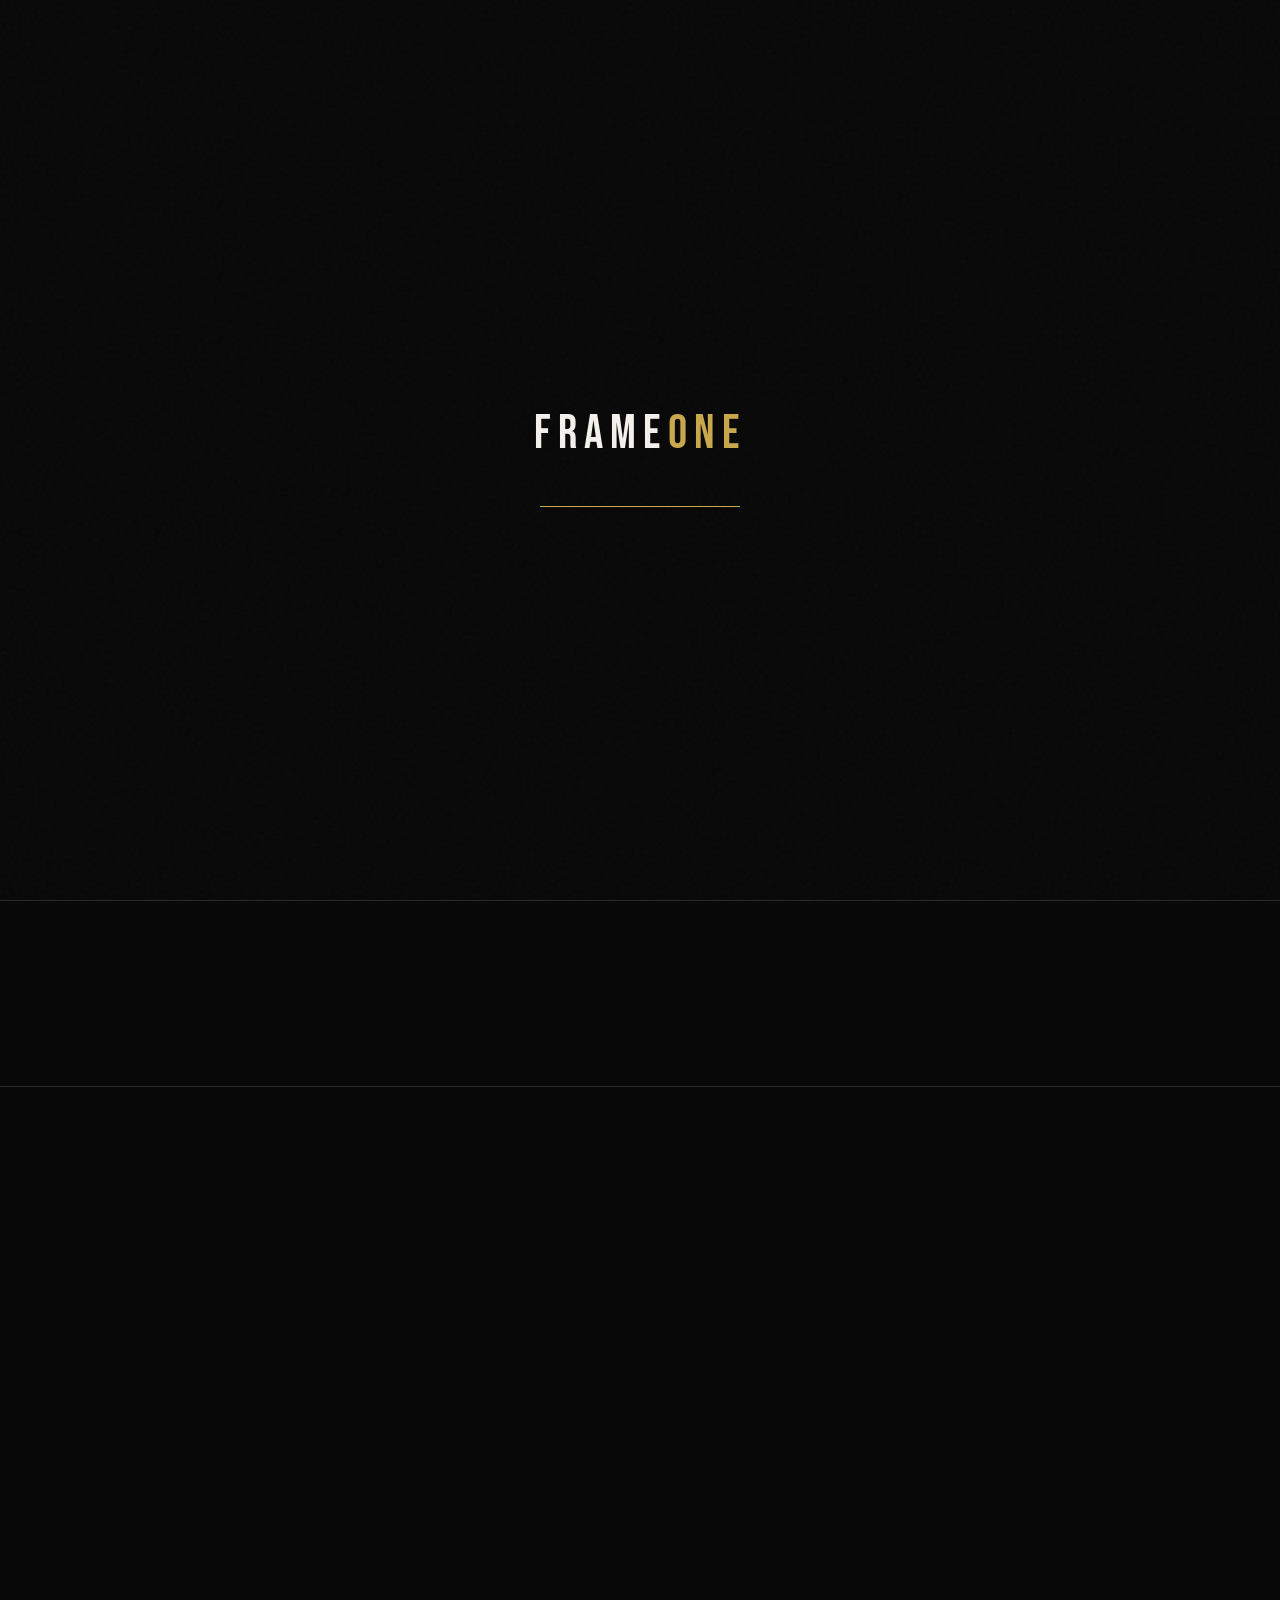
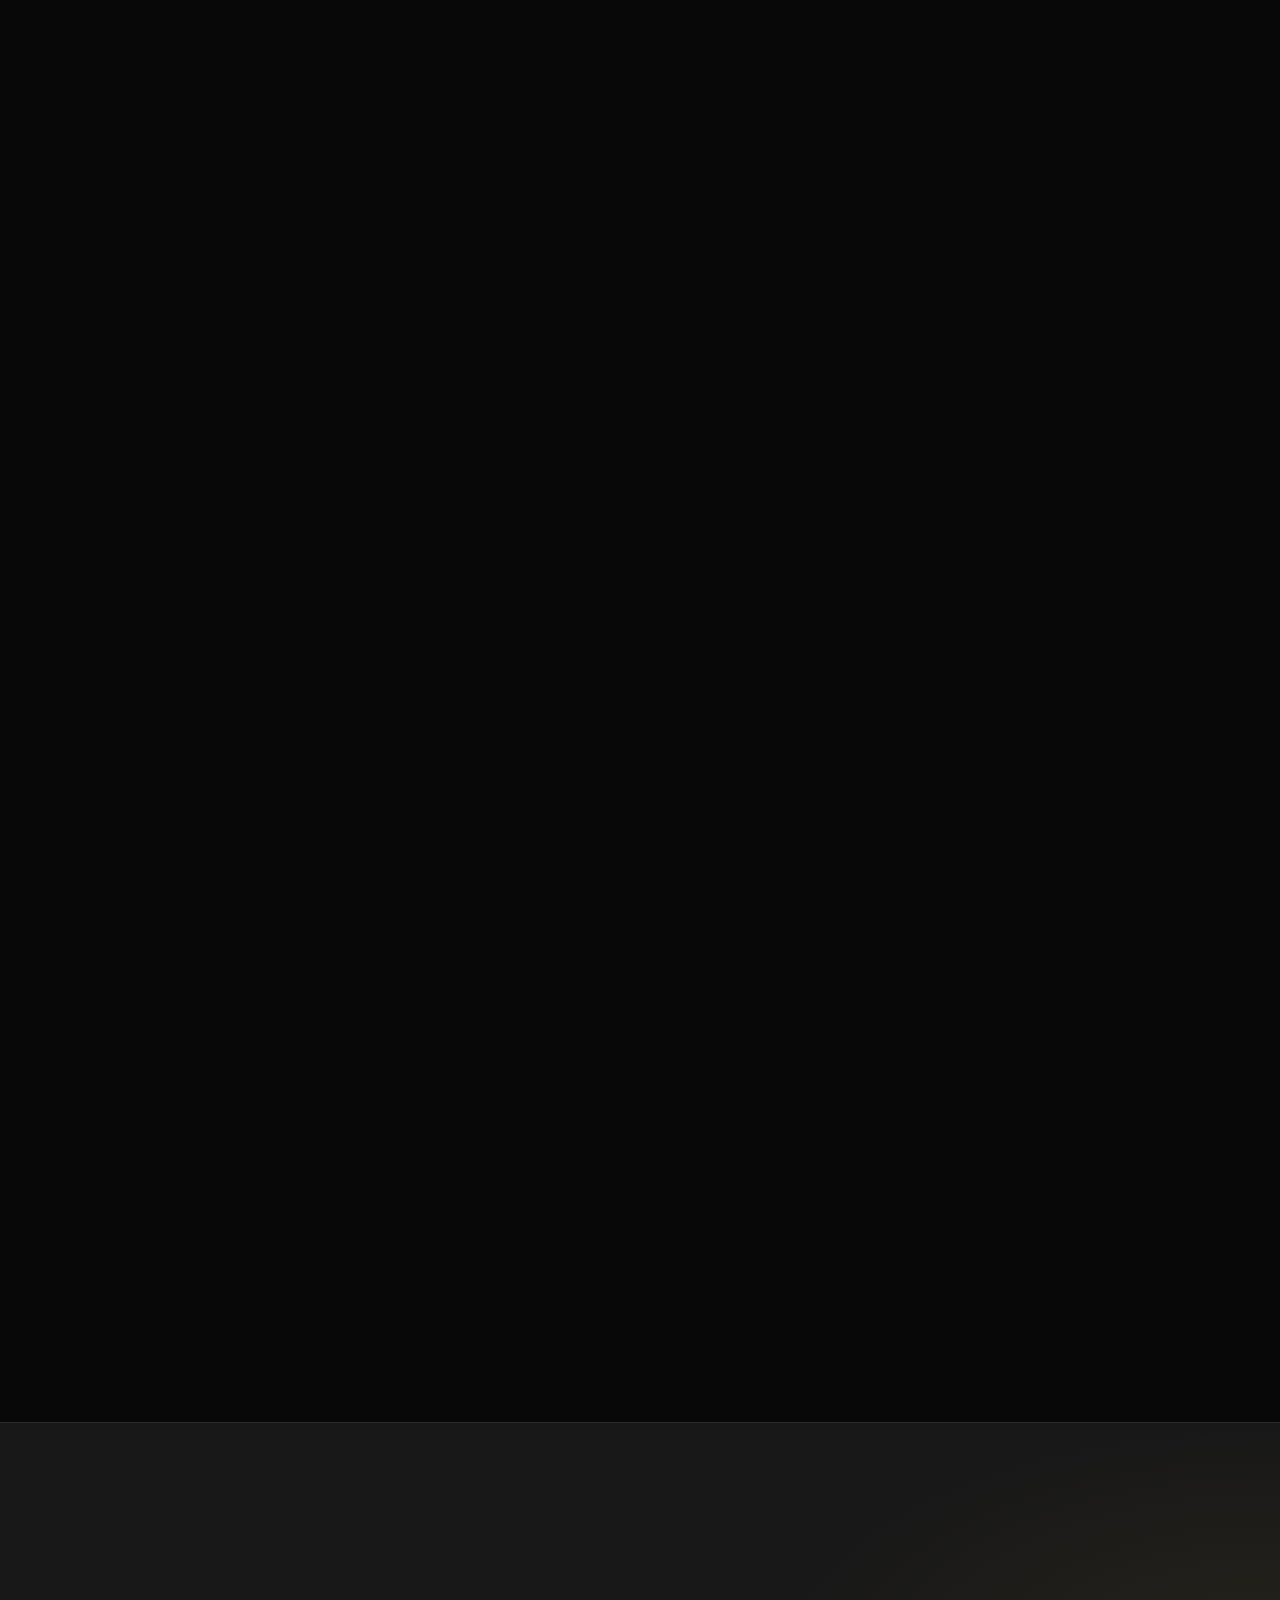
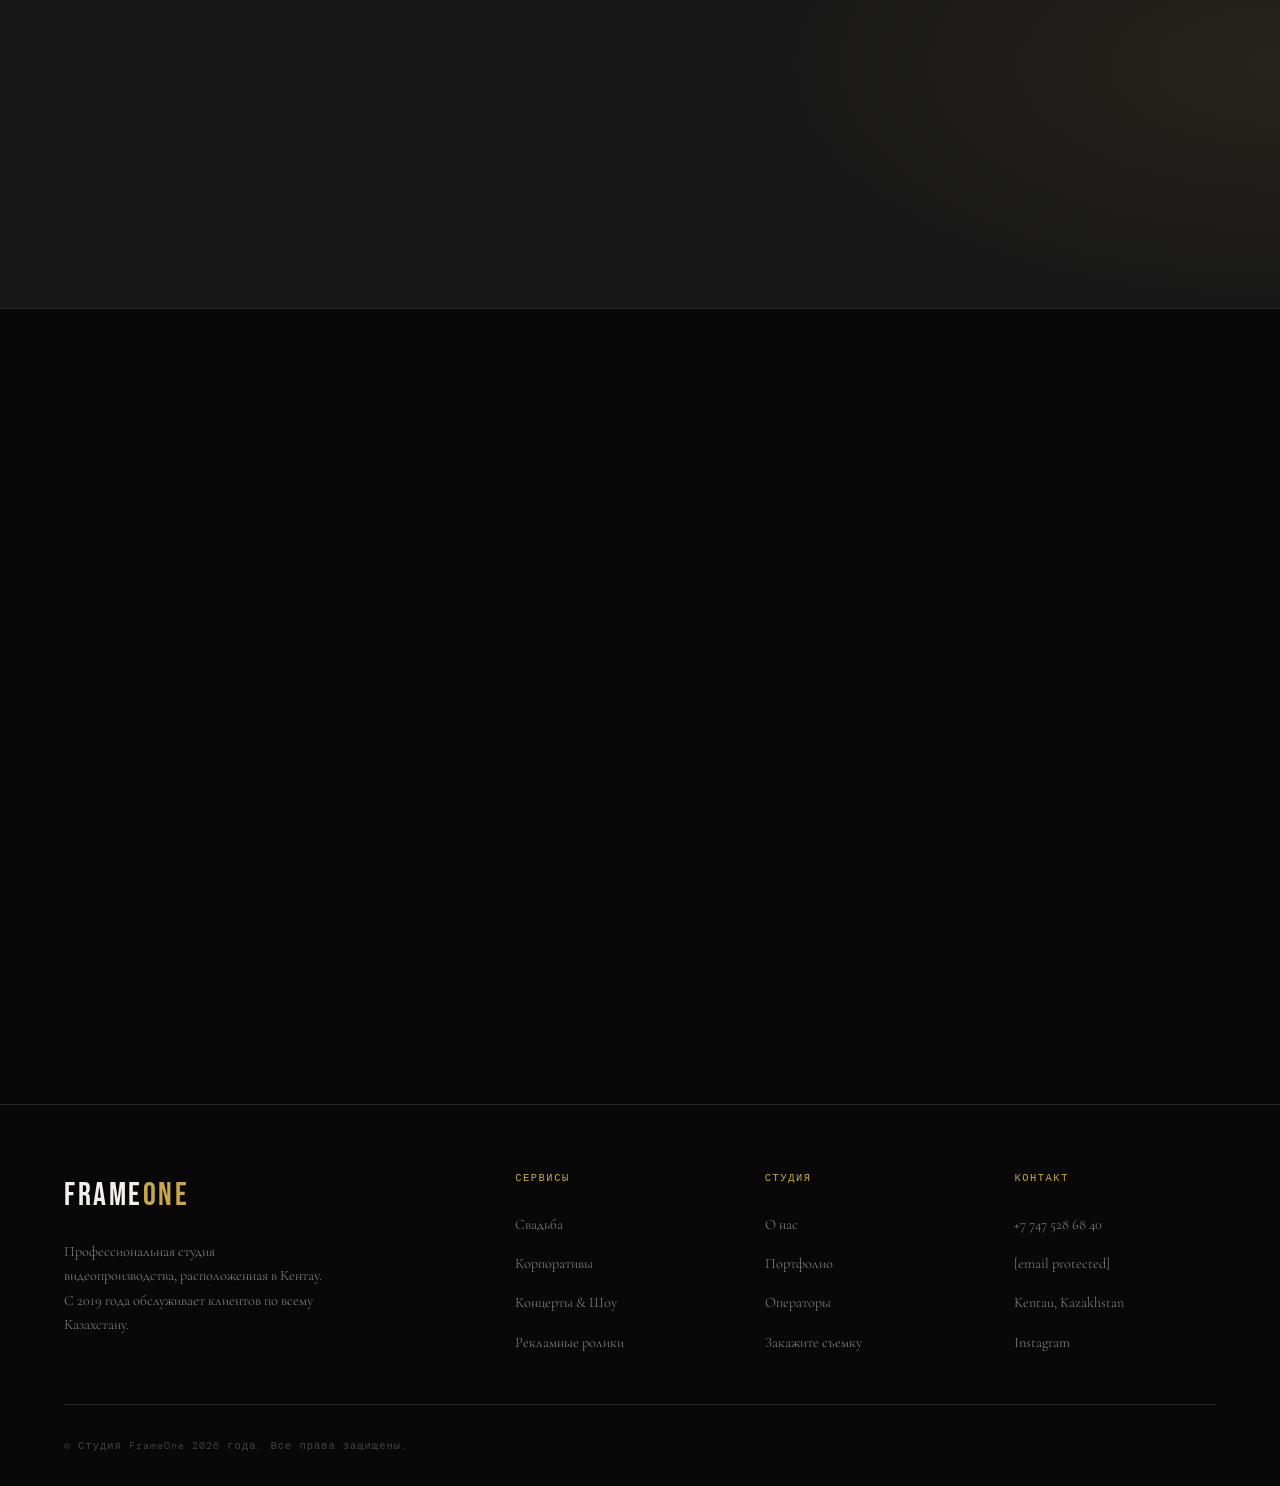
==== index.html @ 4fc96494 "FrameOne frontend" ====
<!DOCTYPE html>
<html lang="en">
<head>
  <meta charset="UTF-8">
  <meta name="viewport" content="width=device-width, initial-scale=1.0">
  <title>FrameOne Studio — Professional Video Production</title>
  <meta name="description" content="FrameOne Studio — Professional video production studio. Book your shoot online in minutes.">
  <link rel="stylesheet" href="css/style.css">
  <link rel="stylesheet" href="css/home.css">
</head>
<body>

<!-- ── Loader ── -->
<div id="page-loader">
  <div class="loader-logo">FRAME<span>ONE</span></div>
  <div class="loader-bar"></div>
</div>

<!-- ── Navigation ── -->
<nav class="nav">
  <div class="container nav-inner">
    <a href="index.html" class="nav-logo">FRAME<span>ONE</span></a>
    <ul class="nav-links">
      <li><a href="#about">Студия</a></li>
      <li><a href="#work">Работа</a></li>
      <li><a href="#operators">Операторы</a></li>
      <li><a href="pages/order.html">Бронировать</a></li>
    </ul>
    <div class="nav-cta">
      <!-- Guest state -->
      <a href="pages/auth.html" class="btn btn-outline" id="nav-auth-btn" style="display:none;">
        Sign In
      </a>
      <!-- Logged in state -->
      <div id="nav-user-btn" style="display:none; align-items:center; gap:1rem;">
        <span style="font-family:var(--font-mono);font-size:0.7rem;letter-spacing:0.1em;color:var(--muted);">
          Hello, <span id="nav-user-name" style="color:var(--gold);"></span>
        </span>
        <a href="#" id="nav-logout" class="btn-ghost btn" style="padding:0.5rem 0;">Log out</a>
      </div>
      <button class="btn btn-primary" data-order-cta>Заказовать</button>
    </div>
  </div>
</nav>

<!-- ── Hero ── -->
<section class="hero">
  <div class="hero-bg"></div>
  <div class="hero-grid"></div>
  <div class="hero-ticker">Video Production · Almaty · Since 2014</div>

  <div class="hero-scroll">
    <div class="scroll-line"></div>
    <span>scroll</span>
  </div>

  <div class="container hero-content">
    <div class="hero-eyebrow">
      <span>Профессиональная ВидеоСтудия</span>
    </div>
    <h1 class="hero-headline">
      МЫ СНИМАЕМ
      <span class="italic-serif">Ваша история</span>
    </h1>
    <p class="hero-sub fade-in">
      Кинематографическое качество сочетается с безупречным бронированием . Выбирайте своих операторов, настраивайте съемку и заказывайте онлайн.
    </p>
    <div class="hero-actions fade-in fade-in-delay-1">
      <button class="btn btn-primary" data-order-cta style="font-size:0.8rem;padding:1.1rem 3rem;letter-spacing:0.15em;">
        &#9654; &nbsp; Оформить заказ
      </button>
      <a href="#work" class="btn btn-ghost">Смотреть нашу работу</a>
    </div>
  </div>
</section>

<!-- ── Stats ── -->
<div class="stats-bar">
  <div class="container">
    <div class="stats-grid">
      <div class="stat-item fade-in">
        <div class="stat-number">
          <span id="cnt-projects" data-counter="900" data-suffix="+">0+</span>
        </div>
        <div class="stat-label">Завершенные проекты</div>
      </div>
      <div class="stat-item fade-in fade-in-delay-1">
        <div class="stat-number">
          <span id="cnt-years" data-counter="10" data-suffix="">0</span>
          <span style="font-size:2rem;color:var(--gold);">+</span>
        </div>
        <div class="stat-label">Years in Business</div>
      </div>
      <div class="stat-item fade-in fade-in-delay-2">
        <div class="stat-number">
          <span id="cnt-ops" data-counter="10" data-suffix="">0</span>
        </div>
        <div class="stat-label">Опытные операторы</div>
      </div>
      <div class="stat-item fade-in fade-in-delay-3">
        <div class="stat-number">
          <span id="cnt-clients" data-counter="700" data-suffix="+">0+</span>
        </div>
        <div class="stat-label">Счастливые клиенты</div>
      </div>
    </div>
  </div>
</div>

<!-- ── About / Capabilities ── -->
<section class="section" id="about">
  <div class="container">
    <div class="about-grid">
      <!-- Visual side -->
      <div class="about-visual fade-in">
        <div class="about-img-placeholder">
          <span style="font-size:3rem;opacity:0.15;">🎬</span>
          <span>Studio Interior</span>
        </div>
        <div class="about-img-accent" style="background:var(--surface);border:1px solid var(--border);display:flex;align-items:center;justify-content:center;color:var(--mid);font-family:var(--font-mono);font-size:0.6rem;letter-spacing:0.1em;">
          BTS
        </div>
      </div>

      <!-- Text side -->
      <div class="fade-in fade-in-delay-1">
        <p class="section-tag">О нас</p>
        <div class="divider-gold"></div>
        <h2 style="font-size:clamp(2rem,4vw,3.2rem);line-height:1;margin-bottom:1.5rem;">
          CINEMA-GRADE<br>PRODUCTION
        </h2>
        <p style="color:var(--muted);line-height:1.8;max-width:480px;font-size:1.05rem;">
          Since 2014, FrameOne has been the trusted partner for weddings, corporate events, concerts, and branded content across Kazakhstan. We bring the art of cinematography to every frame.
        </p>

        <ul class="capabilities-list mt-md">
          <li class="capability-item">
            <div class="capability-icon">🎥</div>
            <span class="capability-text">Съемка несколькими камерами — до 4 одновременных ракурсов</span>
          </li>
          <li class="capability-item">
            <div class="capability-icon">🎙</div>
            <span class="capability-text">Профессиональный запись чистого звука</span>
          </li>
          <li class="capability-item">
            <div class="capability-icon">🚁</div>
            <span class="capability-text">Кадры с воздуха, снятые беспилотниками и кранами</span>
          </li>
          <li class="capability-item">
            <div class="capability-icon">🎬</div>
            <span class="capability-text">Полная постпродакшн-обработка и цветокоррекция</span>
          </li>
          <li class="capability-item">
            <div class="capability-icon">💾</div>
            <span class="capability-text">Несколько форматов доставки — флэш-накопитель,YouTube,Яндекс Диск</span>
          </li>
          <li class="capability-item">
            <div class="capability-icon">⚡</div>
            <span class="capability-text">Быстрое выполнение работ, 5-10 рабочих дней</span>
          </li>
        </ul>
      </div>
    </div>
  </div>
</section>

<!-- ── Work Gallery ── -->
<section class="section" id="work" style="padding-top:0;">
  <div class="container">
    <div class="gallery-header fade-in">
      <div>
        <p class="section-tag">Недавние работы</p>
        <h2 style="line-height:1;">НАШЕ ПОРТФОЛИО</h2>
      </div>
      <a href="#" class="btn btn-ghost" style="align-self:flex-end;">Посмотреть все ↗</a>
    </div>

    <div class="gallery-grid">
      <div class="gallery-item fade-in">
        <div class="gallery-placeholder" style="min-height:440px;">
          <span class="ph-icon">💒</span>
          <span>Казахский Той</span>
        </div>
        <div class="gallery-info">
          <div class="gallery-info-type">Свадьба</div>
          <div class="gallery-info-title">Aisha & Damir — Июль 2024</div>
        </div>
      </div>
      <div class="gallery-item fade-in fade-in-delay-1">
        <div class="gallery-placeholder">
          <span class="ph-icon">🎤</span>
          <span>Концерт</span>
        </div>
        <div class="gallery-info">
          <div class="gallery-info-type">Concert</div>
          <div class="gallery-info-title">Festival Night 2024</div>
        </div>
      </div>
      <div class="gallery-item fade-in fade-in-delay-2">
        <div class="gallery-placeholder">
          <span class="ph-icon">🏢</span>
          <span>Corporate Event</span>
        </div>
        <div class="gallery-info">
          <div class="gallery-info-type">Corporate</div>
          <div class="gallery-info-title">Forum Almaty</div>
        </div>
      </div>
      <div class="gallery-item fade-in">
        <div class="gallery-placeholder">
          <span class="ph-icon">🎂</span>
          <span>День Рождения</span>
        </div>
        <div class="gallery-info">
          <div class="gallery-info-type">Празднование</div>
          <div class="gallery-info-title">Sweet 18</div>
        </div>
      </div>
      <div class="gallery-item fade-in fade-in-delay-1">
        <div class="gallery-placeholder">
          <span class="ph-icon">🎭</span>
          <span>Театр</span>
        </div>
        <div class="gallery-info">
          <div class="gallery-info-type">Theater</div>
          <div class="gallery-info-title">Auezov Theater</div>
        </div>
      </div>
      <div class="gallery-item fade-in fade-in-delay-2">
        <div class="gallery-placeholder">
          <span class="ph-icon">💍</span>
          <span>Свадебный ролик</span>
        </div>
        <div class="gallery-info">
          <div class="gallery-info-type">Брак</div>
          <div class="gallery-info-title">Leila & Arman</div>
        </div>
      </div>
    </div>
  </div>
</section>

<!-- ── CTA Section ── -->
<section class="cta-section" id="book">
  <div class="cta-accent"></div>
  <div class="container">
    <div class="cta-inner">
      <div>
        <p class="section-tag fade-in">Готовы забронировать?</p>
        <h2 class="cta-headline fade-in fade-in-delay-1">
          ВАШЕ МЕРОПРИЯТИЕ,<br>
          <em>качественно снято</em><br>
          БУДЕТ
        </h2>
      </div>
      <div class="fade-in fade-in-delay-2" style="display:flex;flex-direction:column;gap:1rem;align-items:flex-start;">
        <button class="btn btn-primary" data-order-cta style="font-size:0.8rem;padding:1.2rem 3.5rem;letter-spacing:0.15em;white-space:nowrap;">
          &#9654; &nbsp; Оформите прямо сейчас
        </button>
        <p style="font-family:var(--font-mono);font-size:0.6rem;letter-spacing:0.1em;color:var(--mid);">
          Никаких звонков не требуется · Заказ оформляется за 5 минут · Мгновенное подтверждение
        </p>
      </div>
    </div>
  </div>
</section>

<!-- ── Operator Spotlight ── -->
<section class="section" id="operators">
  <div class="container">
    <div class="fade-in" style="margin-bottom:3rem;">
      <p class="section-tag">Знакомство о команде</p>
      <div class="divider-gold"></div>
      <h2 style="line-height:1;">НАШИ ОПЕРАТОРЫ</h2>
      <p style="color:var(--muted);margin-top:1rem;max-width:520px;font-size:1rem;">
        При оформлении заказа выберите предпочитаемого оператора. Каждый из них обладает  многолетним опытом.
      </p>
    </div>

    <div style="display:grid;grid-template-columns:repeat(auto-fill,minmax(160px,1fr));gap:1.5rem;">
      <!-- Operator cards preview (3 featured) -->
      <div class="card fade-in" style="overflow:hidden;">
        <div style="aspect-ratio:3/4;background:linear-gradient(160deg,var(--surface),var(--dark));display:flex;align-items:center;justify-content:center;font-size:3.5rem;opacity:0.4;">👤</div>
        <div style="padding:1rem;">
          <div style="font-family:var(--font-serif);font-size:1rem;color:var(--light);margin-bottom:0.2rem;">Bekbolat Joldas</div>
          <div style="font-family:var(--font-mono);font-size:0.6rem;letter-spacing:0.1em;text-transform:uppercase;color:var(--gold);">11 Лет опыта.</div>
        </div>
      </div>
      <div class="card fade-in fade-in-delay-1" style="overflow:hidden;">
        <div style="aspect-ratio:3/4;background:linear-gradient(160deg,var(--surface),var(--dark));display:flex;align-items:center;justify-content:center;font-size:3.5rem;opacity:0.4;">👤</div>
        <div style="padding:1rem;">
          <div style="font-family:var(--font-serif);font-size:1rem;color:var(--light);margin-bottom:0.2rem;">Kaisar Bolat</div>
          <div style="font-family:var(--font-mono);font-size:0.6rem;letter-spacing:0.1em;text-transform:uppercase;color:var(--gold);">5 Лет опыта.</div>
        </div>
      </div>
      <div class="card fade-in fade-in-delay-2" style="overflow:hidden;">
        <div style="aspect-ratio:3/4;background:linear-gradient(160deg,var(--surface),var(--dark));display:flex;align-items:center;justify-content:center;font-size:3.5rem;opacity:0.4;">👤</div>
        <div style="padding:1rem;">
          <div style="font-family:var(--font-serif);font-size:1rem;color:var(--light);margin-bottom:0.2rem;">Baltabaev Erbolat</div>
          <div style="font-family:var(--font-mono);font-size:0.6rem;letter-spacing:0.1em;text-transform:uppercase;color:var(--gold);">2 Лет опыта.</div>
          <div style="font-family:var(--font-mono);font-size:0.58rem;color:var(--gold);margin-top:0.5rem;padding-top:0.5rem;border-top:1px solid var(--border);">✦ 2 стажера бесплатно</div>
        </div>
      </div>
      <!-- More link -->
      <div class="fade-in fade-in-delay-3" style="display:flex;align-items:center;justify-content:center;border:1px dashed var(--border);border-radius:var(--radius);aspect-ratio:3/4;flex-direction:column;gap:1rem;cursor:pointer;" onclick="window.location.href='/pages/order.html'">
        <span style="font-family:var(--font-display);font-size:2.5rem;color:var(--gold);">+7</span>
        <span style="font-family:var(--font-mono);font-size:0.6rem;letter-spacing:0.12em;color:var(--muted);text-transform:uppercase;">Больше операторов</span>
      </div>
    </div>
  </div>
</section>

<!-- ── Footer ── -->
<footer class="footer">
  <div class="container">
    <div class="footer-top">
      <div>
        <div class="footer-logo">FRAME<span>ONE</span></div>
        <p class="footer-tagline">
          Профессиональная студия видеопроизводства, расположенная в Кентау. С 2019 года обслуживает клиентов по всему Казахстану.
        </p>
      </div>
      <div>
        <div class="footer-heading">Сервисы</div>
        <ul class="footer-links">
          <li><a href="#">Свадьба</a></li>
          <li><a href="#">Корпоративы</a></li>
          <li><a href="#">Концерты & Шоу</a></li>
          <li><a href="#">Рекламные ролики</a></li>
        </ul>
      </div>
      <div>
        <div class="footer-heading">Студия</div>
        <ul class="footer-links">
          <li><a href="#about">О нас</a></li>
          <li><a href="#work">Портфолио</a></li>
          <li><a href="#operators">Операторы</a></li>
          <li><a href="pages/order.html">Закажите съемку</a></li>
        </ul>
      </div>
      <div>
        <div class="footer-heading">Контакт</div>
        <ul class="footer-links">
          <li><a href="tel:+77475286840">+7 747 528 68 40</a></li>
          <li><a href="/cdn-cgi/l/email-protection#87efe2ebebe8c7e1f5e6eae2e8e9e2a9ecfd"><span class="__cf_email__" data-cfemail="6109040d0d0e210713000c040e0f044f0a1b">[email&#160;protected]</span></a></li>
          <li><a href="#">Kentau, Kazakhstan</a></li>
          <li><a href="#">Instagram</a></li>
        </ul>
      </div>
    </div>
    <div class="footer-bottom">
      <span class="footer-copy">© Студия FrameOne 2026 года. Все права защищены.</span>
    </div>
  </div>
</footer>

<!-- ── Toast container ─�
---- css/style.css ----
/* ============================================================
   FRAMEONE STUDIO — Design System
   Aesthetic: Cinematic editorial / Dark luxury / Film grain
   ============================================================ */

@import url('https://fonts.googleapis.com/css2?family=Cormorant+Garamond:ital,wght@0,300;0,400;0,600;1,300;1,400&family=DM+Mono:wght@300;400;500&family=Bebas+Neue&display=swap');

/* ── CSS Variables ── */
:root {
  --black:     #080808;
  --dark:      #111111;
  --surface:   #181818;
  --border:    #2a2a2a;
  --mid:       #444444;
  --muted:     #888888;
  --light:     #cccccc;
  --white:     #f4f0eb;
  --gold:      #c9a84c;
  --gold-dim:  #7a5c20;
  --red:       #c0392b;

  --font-display: 'Bebas Neue', sans-serif;
  --font-serif:   'Cormorant Garamond', serif;
  --font-mono:    'DM Mono', monospace;

  --transition: 0.3s cubic-bezier(0.4, 0, 0.2, 1);
  --radius:     4px;
}

/* ── Reset & Base ── */
*, *::before, *::after { box-sizing: border-box; margin: 0; padding: 0; }

html { scroll-behavior: smooth; font-size: 16px; }

body {
  background: var(--black);
  color: var(--white);
  font-family: var(--font-serif);
  font-weight: 300;
  line-height: 1.7;
  min-height: 100vh;
  overflow-x: hidden;
}

/* Film grain overlay */
body::before {
  content: '';
  position: fixed;
  inset: 0;
  background-image: url("data:image/svg+xml,%3Csvg viewBox='0 0 256 256' xmlns='http://www.w3.org/2000/svg'%3E%3Cfilter id='noise'%3E%3CfeTurbulence type='fractalNoise' baseFrequency='0.9' numOctaves='4' stitchTiles='stitch'/%3E%3C/filter%3E%3Crect width='100%25' height='100%25' filter='url(%23noise)' opacity='0.04'/%3E%3C/svg%3E");
  pointer-events: none;
  z-index: 9999;
  opacity: 0.6;
}

a { color: inherit; text-decoration: none; }
img { display: block; max-width: 100%; }
button { cursor: pointer; border: none; background: none; font-family: inherit; }
input, textarea, select { font-family: inherit; }

/* ── Typography ── */
h1, h2, h3, h4 { font-family: var(--font-display); letter-spacing: 0.04em; line-height: 1; font-weight: 400; }
h1 { font-size: clamp(3.5rem, 10vw, 9rem); }
h2 { font-size: clamp(2rem, 5vw, 4rem); }
h3 { font-size: clamp(1.4rem, 3vw, 2.2rem); }

.serif { font-family: var(--font-serif); }
.mono  { font-family: var(--font-mono); }
.gold  { color: var(--gold); }
.muted { color: var(--muted); }

/* ── Utility ── */
.container {
  max-width: 1280px;
  margin: 0 auto;
  padding: 0 clamp(1.5rem, 5vw, 4rem);
}

.flex      { display: flex; }
.flex-col  { flex-direction: column; }
.items-center { align-items: center; }
.justify-between { justify-content: space-between; }
.gap-sm    { gap: 1rem; }
.gap-md    { gap: 2rem; }
.gap-lg    { gap: 3rem; }

.text-center { text-align: center; }
.text-right  { text-align: right; }

.mt-sm { margin-top: 1rem; }
.mt-md { margin-top: 2rem; }
.mt-lg { margin-top: 3rem; }

/* ── Horizontal rule ── */
.divider {
  width: 100%;
  height: 1px;
  background: var(--border);
  margin: 4rem 0;
}

.divider-gold {
  width: 60px;
  height: 2px;
  background: var(--gold);
  margin: 1.5rem 0;
}

/* ── Buttons ── */
.btn {
  display: inline-flex;
  align-items: center;
  gap: 0.75rem;
  padding: 1rem 2.5rem;
  font-family: var(--font-mono);
  font-size: 0.75rem;
  letter-spacing: 0.15em;
  text-transform: uppercase;
  transition: var(--transition);
  position: relative;
  overflow: hidden;
}

.btn::after {
  content: '';
  position: absolute;
  inset: 0;
  background: rgba(255,255,255,0.05);
  transform: translateX(-100%);
  transition: var(--transition);
}

.btn:hover::after { transform: translateX(0); }

.btn-primary {
  background: var(--gold);
  color: var(--black);
  font-weight: 500;
}

.btn-primary:hover { background: #dbb85a; }

.btn-outline {
  border: 1px solid var(--border);
  color: var(--light);
}

.btn-outline:hover { border-color: var(--gold); color: var(--gold); }

.btn-ghost {
  color: var(--muted);
  padding: 0.5rem 0;
  border-bottom: 1px solid transparent;
}

.btn-ghost:hover { color: var(--gold); border-bottom-color: var(--gold); }

/* ── Cards ── */
.card {
  background: var(--surface);
  border: 1px solid var(--border);
  border-radius: var(--radius);
  transition: var(--transition);
}

.card:hover { border-color: var(--gold-dim); }

/* ── Form elements ── */
.form-group {
  display: flex;
  flex-direction: column;
  gap: 0.5rem;
}

.form-label {
  font-family: var(--font-mono);
  font-size: 0.7rem;
  letter-spacing: 0.12em;
  text-transform: uppercase;
  color: var(--muted);
}

.form-input {
  background: var(--surface);
  border: 1px solid var(--border);
  border-radius: var(--radius);
  color: var(--white);
  padding: 0.875rem 1.25rem;
  font-size: 1rem;
  font-family: var(--font-serif);
  transition: var(--transition);
  width: 100%;
  outline: none;
}

.form-input:focus {
  border-color: var(--gold);
  background: #1e1e1e;
}

.form-input::placeholder { color: var(--mid); }

textarea.form-input {
  resize: vertical;
  min-height: 120px;
}

/* ── Navigation ── */
.nav {
  position: fixed;
  top: 0;
  left: 0;
  right: 0;
  z-index: 100;
  padding: 1.5rem 0;
  transition: var(--transition);
}

.nav.scrolled {
  background: rgba(8,8,8,0.95);
  backdrop-filter: blur(12px);
  border-bottom: 1px solid var(--border);
  padding: 1rem 0;
}

.nav-inner {
  display: flex;
  align-items: center;
  justify-content: space-between;
}

.nav-logo {
  font-family: var(--font-display);
  font-size: 1.8rem;
  letter-spacing: 0.1em;
  color: var(--white);
}

.nav-logo span { color: var(--gold); }

.nav-links {
  display: flex;
  gap: 2.5rem;
  list-style: none;
}

.nav-links a {
  font-family: var(--font-mono);
  font-size: 0.72rem;
  letter-spacing: 0.12em;
  text-transform: uppercase;
  color: var(--muted);
  transition: var(--transition);
}

.nav-links a:hover { color: var(--gold); }

.nav-cta { display: flex; align-items: center; gap: 1.5rem; }

/* ── Page sections ── */
.section { padding: clamp(4rem, 8vw, 8rem) 0; }

.section-tag {
  font-family: var(--font-mono);
  font-size: 0.65rem;
  letter-spacing: 0.2em;
  text-transform: uppercase;
  color: var(--gold);
  margin-bottom: 1rem;
}

/* ── Number decorators ── */
.step-number {
  font-family: var(--font-display);
  font-size: 5rem;
  color: var(--border);
  line-height: 1;
  user-select: none;
}

/* ── Badge ── */
.badge {
  display: inline-flex;
  align-items: center;
  gap: 0.4rem;
  padding: 0.3rem 0.8rem;
  background: rgba(201,168,76,0.1);
  border: 1px solid rgba(201,168,76,0.3);
  border-radius: 20px;
  font-family: var(--font-mono);
  font-size: 0.65rem;
  letter-spacing: 0.1em;
  color: var(--gold);
  text-transform: uppercase;
}

/* ── Scrollbar ── */
::-webkit-scrollbar { width: 4px; }
::-webkit-scrollbar-track { background: var(--black); }
::-webkit-scrollbar-thumb { background: var(--border); border-radius: 2px; }
::-webkit-scrollbar-thumb:hover { background: var(--gold); }

/* ── Loading overlay ── */
#page-loader {
  position: fixed;
  inset: 0;
  background: var(--black);
  display: flex;
  flex-direction: column;
  align-items: center;
  justify-content: center;
  z-index: 9998;
  transition: opacity 0.6s ease, visibility 0.6s ease;
}

#page-loader.hidden { opacity: 0; visibility: hidden; }

.loader-logo {
  font-family: var(--font-display);
  font-size: 3rem;
  letter-spacing: 0.15em;
  color: var(--white);
  margin-bottom: 2rem;
}

.loader-logo span { color: var(--gold); }

.loader-bar {
  width: 200px;
  height: 1px;
  background: var(--border);
  position: relative;
  overflow: hidden;
}

.loader-bar::after {
  content: '';
  position: absolute;
  left: -100%;
  top: 0;
  width: 100%;
  height: 100%;
  background: var(--gold);
  animation: load 1.5s ease forwards;
}

@keyframes load {
  to { left: 0; }
}

/* ── Animations ── */
.fade-in {
  opacity: 0;
  transform: translateY(24px);
  transition: opacity 0.7s ease, transform 0.7s ease;
}

.fade-in.visible {
  opacity: 1;
  transform: translateY(0);
}

.fade-in-delay-1 { transition-delay: 0.1s; }
.fade-in-delay-2 { transition-delay: 0.2s; }
.fade-in-delay-3 { transition-delay: 0.3s; }

/* ── Modal ── */
.modal-overlay {
  position: fixed;
  inset: 0;
  background: rgba(0,0,0,0.85);
  backdrop-filter: blur(8px);
  z-index: 500;
  display: flex;
  align-items: center;
  justify-content: center;
  padding: 2rem;
  opacity: 0;
  visibility: hidden;
  transition: var(--transition);
}

.modal-overlay.open { opacity: 1; visibility: visible; }

.modal {
  background: var(--dark);
  border: 1px solid var(--border);
  border-radius: var(--radius);
  width: 100%;
  max-width: 480px;
  padding: 2.5rem;
  position: relative;
  transform: translateY(20px);
  transition: var(--transition);
}

.modal-overlay.open .modal { transform: translateY(0); }

.modal-close {
  position: absolute;
  top: 1.25rem;
  right: 1.25rem;
  color: var(--muted);
  font-size: 1.5rem;
  transition: var(--transition);
}

.modal-close:hover { color: var(--white); }

/* ── Toast ── */
#toast-container {
  position: fixed;
  bottom: 2rem;
  right: 2rem;
  z-index: 1000;
  display: flex;
  flex-direction: column;
  gap: 0.75rem;
}

.toast {
  background: var(--surface);
  border: 1px solid var(--border);
  border-left: 3px solid var(--gold);
  padding: 1rem 1.5rem;
  font-family: var(--font-mono);
  font-size: 0.75rem;
  letter-spacing: 0.05em;
  min-width: 280px;
  animation: slideIn 0.3s ease;
}

.toast.error { border-left-color: var(--red); }
.toast.success { border-left-color: #27ae60; }

@keyframes slideIn {
  from { transform: translateX(120%); opacity: 0; }
  to   { transform: translateX(0); opacity: 1; }
}

/* ── Responsive ── */
@media (max-width: 768px) {
  .nav-links { display: none; }
  .nav-cta .btn-outline { display: none; }
}
---- css/home.css ----
/* ============================================================
   HOME PAGE STYLES
   ============================================================ */

/* ── Hero ── */
.hero {
  min-height: 100vh;
  display: flex;
  align-items: flex-end;
  padding-bottom: clamp(4rem, 8vw, 7rem);
  position: relative;
  overflow: hidden;
}

.hero-bg {
  position: absolute;
  inset: 0;
  background: 
    radial-gradient(ellipse 60% 60% at 70% 50%, rgba(201,168,76,0.06) 0%, transparent 70%),
    radial-gradient(ellipse 40% 80% at 20% 80%, rgba(201,168,76,0.04) 0%, transparent 60%),
    linear-gradient(160deg, #0a0a0a 0%, #080808 100%);
}

.hero-grid {
  position: absolute;
  inset: 0;
  background-image:
    linear-gradient(rgba(42,42,42,0.3) 1px, transparent 1px),
    linear-gradient(90deg, rgba(42,42,42,0.3) 1px, transparent 1px);
  background-size: 80px 80px;
  mask-image: radial-gradient(ellipse 80% 80% at 50% 50%, black 30%, transparent 100%);
}

.hero-ticker {
  position: absolute;
  top: 50%;
  right: -2rem;
  transform: rotate(90deg) translateX(-50%);
  transform-origin: right center;
  font-family: var(--font-mono);
  font-size: 0.6rem;
  letter-spacing: 0.25em;
  color: var(--mid);
  text-transform: uppercase;
  white-space: nowrap;
}

.hero-content {
  position: relative;
  z-index: 1;
  width: 100%;
}

.hero-eyebrow {
  display: flex;
  align-items: center;
  gap: 1rem;
  margin-bottom: 1.5rem;
}

.hero-eyebrow::before {
  content: '';
  width: 40px;
  height: 1px;
  background: var(--gold);
}

.hero-eyebrow span {
  font-family: var(--font-mono);
  font-size: 0.65rem;
  letter-spacing: 0.2em;
  text-transform: uppercase;
  color: var(--gold);
}

.hero-headline {
  font-family: var(--font-display);
  font-size: clamp(4.5rem, 13vw, 12rem);
  line-height: 0.9;
  color: var(--white);
  margin-bottom: 0.2em;
}

.hero-headline .italic-serif {
  font-family: var(--font-serif);
  font-style: italic;
  font-weight: 300;
  font-size: 0.55em;
  color: var(--gold);
  display: block;
  margin-top: 0.1em;
}

.hero-sub {
  max-width: 420px;
  color: var(--muted);
  font-size: 1.05rem;
  line-height: 1.8;
  margin-bottom: 3rem;
}

.hero-actions {
  display: flex;
  align-items: center;
  gap: 2rem;
  flex-wrap: wrap;
}

.hero-scroll {
  position: absolute;
  bottom: 2rem;
  right: 4rem;
  display: flex;
  flex-direction: column;
  align-items: center;
  gap: 0.5rem;
  color: var(--mid);
}

.hero-scroll span {
  font-family: var(--font-mono);
  font-size: 0.55rem;
  letter-spacing: 0.15em;
  text-transform: uppercase;
  writing-mode: vertical-lr;
}

.scroll-line {
  width: 1px;
  height: 50px;
  background: var(--border);
  position: relative;
  overflow: hidden;
}

.scroll-line::after {
  content: '';
  position: absolute;
  top: -100%;
  left: 0;
  width: 100%;
  height: 100%;
  background: var(--gold);
  animation: scrollPulse 2s ease infinite;
}

@keyframes scrollPulse {
  to { top: 100%; }
}

/* ── Stats bar ── */
.stats-bar {
  border-top: 1px solid var(--border);
  border-bottom: 1px solid var(--border);
  padding: 2rem 0;
}

.stats-grid {
  display: grid;
  grid-template-columns: repeat(4, 1fr);
  gap: 0;
}

.stat-item {
  padding: 1.5rem 2rem;
  border-right: 1px solid var(--border);
}

.stat-item:last-child { border-right: none; }

.stat-number {
  font-family: var(--font-display);
  font-size: 3.2rem;
  color: var(--white);
  line-height: 1;
  margin-bottom: 0.25rem;
}

.stat-number span { color: var(--gold); font-size: 2rem; }

.stat-label {
  font-family: var(--font-mono);
  font-size: 0.65rem;
  letter-spacing: 0.12em;
  text-transform: uppercase;
  color: var(--muted);
}

/* ── About / Capabilities ── */
.about-grid {
  display: grid;
  grid-template-columns: 1fr 1fr;
  gap: 6rem;
  align-items: center;
}

.about-visual {
  position: relative;
  aspect-ratio: 4/5;
}

.about-img-main {
  width: 75%;
  height: 100%;
  object-fit: cover;
  border-radius: var(--radius);
  filter: grayscale(20%);
}

.about-img-accent {
  position: absolute;
  bottom: -2rem;
  right: 0;
  width: 50%;
  aspect-ratio: 1;
  object-fit: cover;
  border: 4px solid var(--black);
  border-radius: var(--radius);
  filter: grayscale(10%);
}

.about-img-placeholder {
  width: 75%;
  height: 100%;
  background: linear-gradient(135deg, var(--surface) 0%, var(--dark) 100%);
  border: 1px solid var(--border);
  border-radius: var(--radius);
  display: flex;
  align-items: center;
  justify-content: center;
  color: var(--mid);
  font-family: var(--font-mono);
  font-size: 0.7rem;
  letter-spacing: 0.1em;
}

.capabilities-list {
  list-style: none;
  margin-top: 2rem;
  display: flex;
  flex-direction: column;
  gap: 0;
}

.capability-item {
  display: flex;
  align-items: center;
  gap: 1rem;
  padding: 1.2rem 0;
  border-bottom: 1px solid var(--border);
  transition: var(--transition);
}

.capability-item:hover { padding-left: 0.5rem; }

.capability-icon {
  width: 36px;
  height: 36px;
  border: 1px solid var(--border);
  border-radius: 50%;
  display: flex;
  align-items: center;
  justify-content: center;
  flex-shrink: 0;
  font-size: 0.85rem;
}

.capability-text {
  font-family: var(--font-serif);
  font-size: 1.05rem;
  color: var(--light);
}

/* ── Work gallery ── */
.gallery-header {
  display: flex;
  align-items: flex-end;
  justify-content: space-between;
  margin-bottom: 3rem;
}

.gallery-grid {
  display: grid;
  grid-template-columns: repeat(12, 1fr);
  grid-template-rows: auto;
  gap: 1rem;
}

.gallery-item {
  overflow: hidden;
  border-radius: var(--radius);
  position: relative;
  cursor: pointer;
}

.gallery-item::after {
  content: '';
  position: absolute;
  inset: 0;
  background: linear-gradient(to top, rgba(0,0,0,0.7) 0%, transparent 60%);
  opacity: 0;
  transition: var(--transition);
}

.gallery-item:hover::after { opacity: 1; }

.gallery-item:nth-child(1) { grid-column: span 7; grid-row: span 2; }
.gallery-item:nth-child(2) { grid-column: span 5; }
.gallery-item:nth-child(3) { grid-column: span 5; }
.gallery-item:nth-child(4) { grid-column: span 4; }
.gallery-item:nth-child(5) { grid-column: span 4; }
.gallery-item:nth-child(6) { grid-column: span 4; }

.gallery-img {
  width: 100%;
  height: 100%;
  min-height: 220px;
  object-fit: cover;
  transition: transform 0.6s ease;
}

.gallery-item:hover .gallery-img { transform: scale(1.04); }

.gallery-placeholder {
  width: 100%;
  min-height: 220px;
  background: var(--surface);
  border: 1px solid var(--border);
  display: flex;
  flex-direction: column;
  align-items: center;
  justify-content: center;
  gap: 0.5rem;
  color: var(--mid);
  font-family: var(--font-mono);
  font-size: 0.65rem;
  letter-spacing: 0.1em;
  transition: transform 0.6s ease;
}

.gallery-item:hover .gallery-placeholder { transform: scale(1.04); }

.gallery-placeholder .ph-icon { font-size: 2rem; opacity: 0.4; }

.gallery-info {
  position: absolute;
  bottom: 1.5rem;
  left: 1.5rem;
  z-index: 1;
  opacity: 0;
  transform: translateY(8px);
  transition: var(--transition);
  color: var(--white);
}

.gallery-item:hover .gallery-info { opacity: 1; transform: translateY(0); }

.gallery-info-title {
  font-family: var(--font-serif);
  font-size: 1rem;
  font-style: italic;
}

.gallery-info-type {
  font-family: var(--font-mono);
  font-size: 0.6rem;
  letter-spacing: 0.15em;
  text-transform: uppercase;
  color: var(--gold);
}

/* ── CTA Section ── */
.cta-section {
  position: relative;
  overflow: hidden;
  background: var(--surface);
  border-top: 1px solid var(--border);
  border-bottom: 1px solid var(--border);
}

.cta-inner {
  display: grid;
  grid-template-columns: 1fr auto;
  align-items: center;
  gap: 4rem;
  padding: 5rem 0;
}

.cta-headline {
  font-family: var(--font-display);
  font-size: clamp(2.5rem, 6vw, 5.5rem);
  line-height: 0.95;
  color: var(--white);
}

.cta-headline em {
  font-family: var(--font-serif);
  font-style: italic;
  color: var(--gold);
  font-size: 0.85em;
}

.cta-accent {
  position: absolute;
  right: 0;
  top: 0;
  bottom: 0;
  width: 40%;
  background: radial-gradient(ellipse at right, rgba(201,168,76,0.08) 0%, transparent 70%);
  pointer-events: none;
}

/* ── Footer ── */
.footer {
  padding: 4rem 0 2rem;
  border-top: 1px solid var(--border);
}

.footer-top {
  display: grid;
  grid-template-columns: 2fr 1fr 1fr 1fr;
  gap: 3rem;
  margin-bottom: 3rem;
}

.footer-logo {
  font-family: var(--font-display);
  font-size: 2rem;
  letter-spacing: 0.08em;
  margin-bottom: 1rem;
}

.footer-logo span { color: var(--gold); }

.footer-tagline {
  color: var(--muted);
  font-size: 0.9rem;
  line-height: 1.7;
  max-width: 260px;
}

.footer-heading {
  font-family: var(--font-mono);
  font-size: 0.65rem;
  letter-spacing: 0.15em;
  text-transform: uppercase;
  color: var(--gold);
  margin-bottom: 1.5rem;
}

.footer-links {
  list-style: none;
  display: flex;
  flex-direction: column;
  gap: 0.75rem;
}

.footer-links a {
  color: var(--muted);
  font-size: 0.9rem;
  transition: var(--transition);
}

.footer-links a:hover { color: var(--white); }

.footer-bottom {
  display: flex;
  align-items: center;
  justify-content: space-between;
  padding-top: 2rem;
  border-top: 1px solid var(--border);
}

.footer-copy {
  font-family: var(--font-mono);
  font-size: 0.65rem;
  letter-spacing: 0.1em;
  color: var(--mid);
}

/* ── Responsive ── */
@media (max-width: 1024px) {
  .about-grid { grid-template-columns: 1fr; gap: 3rem; }
  .about-visual { aspect-ratio: 16/9; max-height: 400px; }
  .about-img-main { width: 100%; }
  .about-img-accent { display: none; }
  .stats-grid { grid-template-columns: repeat(2, 1fr); }
  .stat-item:nth-child(2) { border-right: none; }
  .gallery-item:nth-child(1) { grid-column: span 12; }
  .gallery-item:nth-child(2),
  .gallery-item:nth-child(3) { grid-column: span 6; }
  .gallery-item:nth-child(4),
  .gallery-item:nth-child(5),
  .gallery-item:nth-child(6) { grid-column: span 4; }
  .footer-top { grid-template-columns: 1fr 1fr; }
  .cta-inner { grid-template-columns: 1fr; text-align: center; }
}

@media (max-width: 640px) {
  .stats-grid { grid-template-columns: repeat(2, 1fr); }
  .gallery-item { grid-column: span 12 !important; }
  .footer-top { grid-template-columns: 1fr; }
  .footer-bottom { flex-direction: column; gap: 1rem; text-align: center; }
}
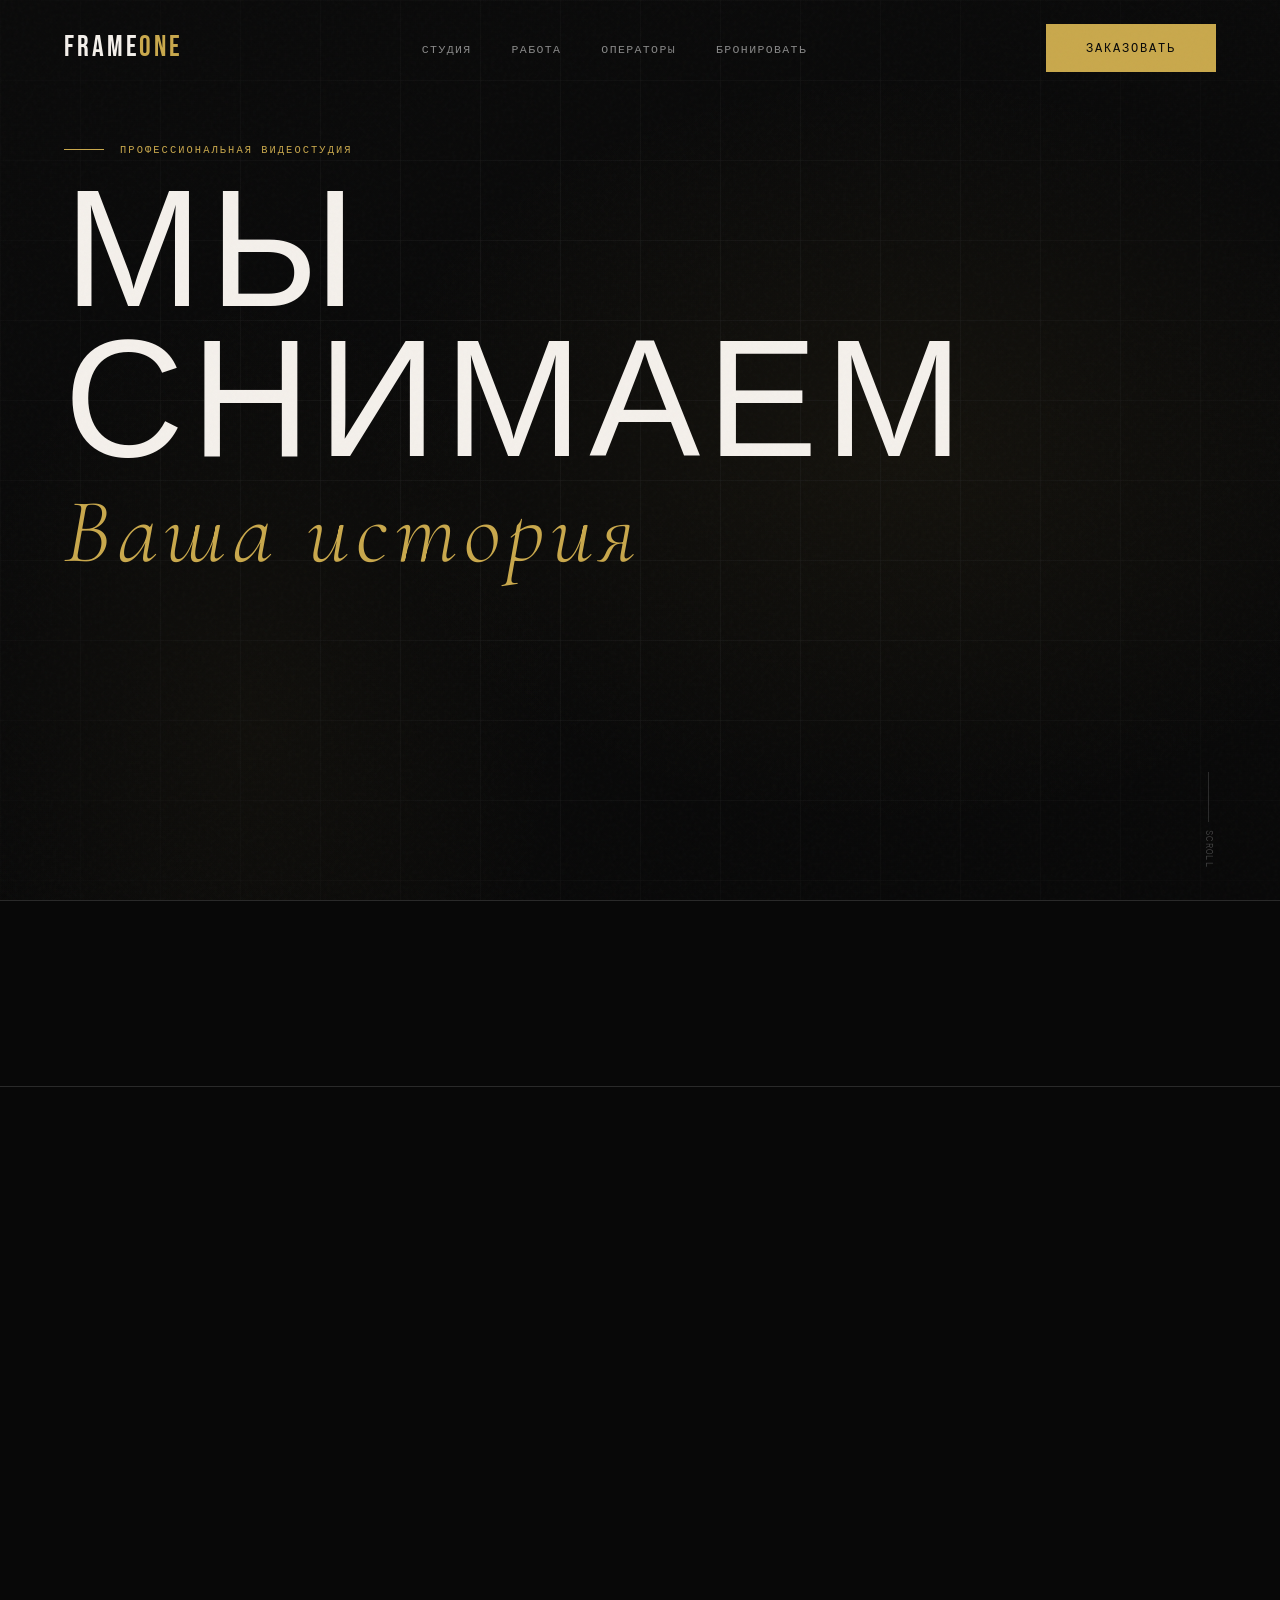
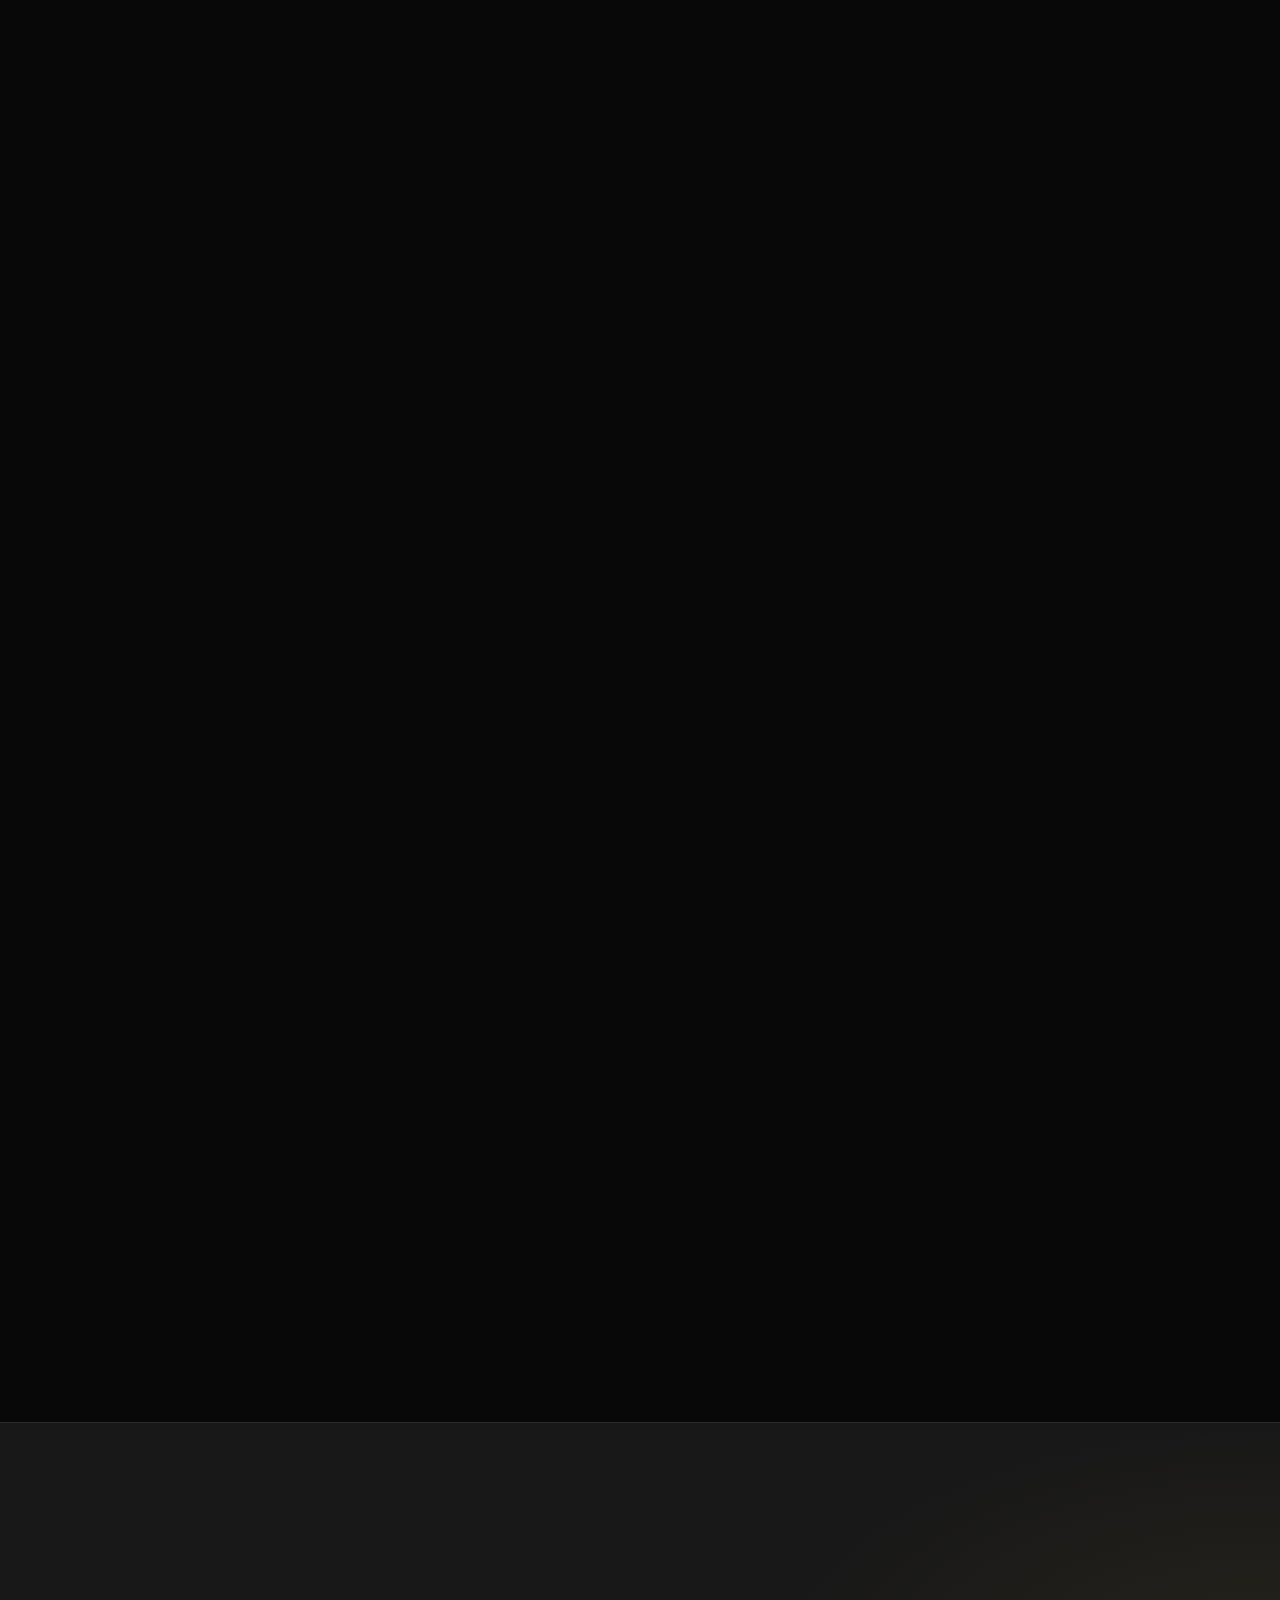
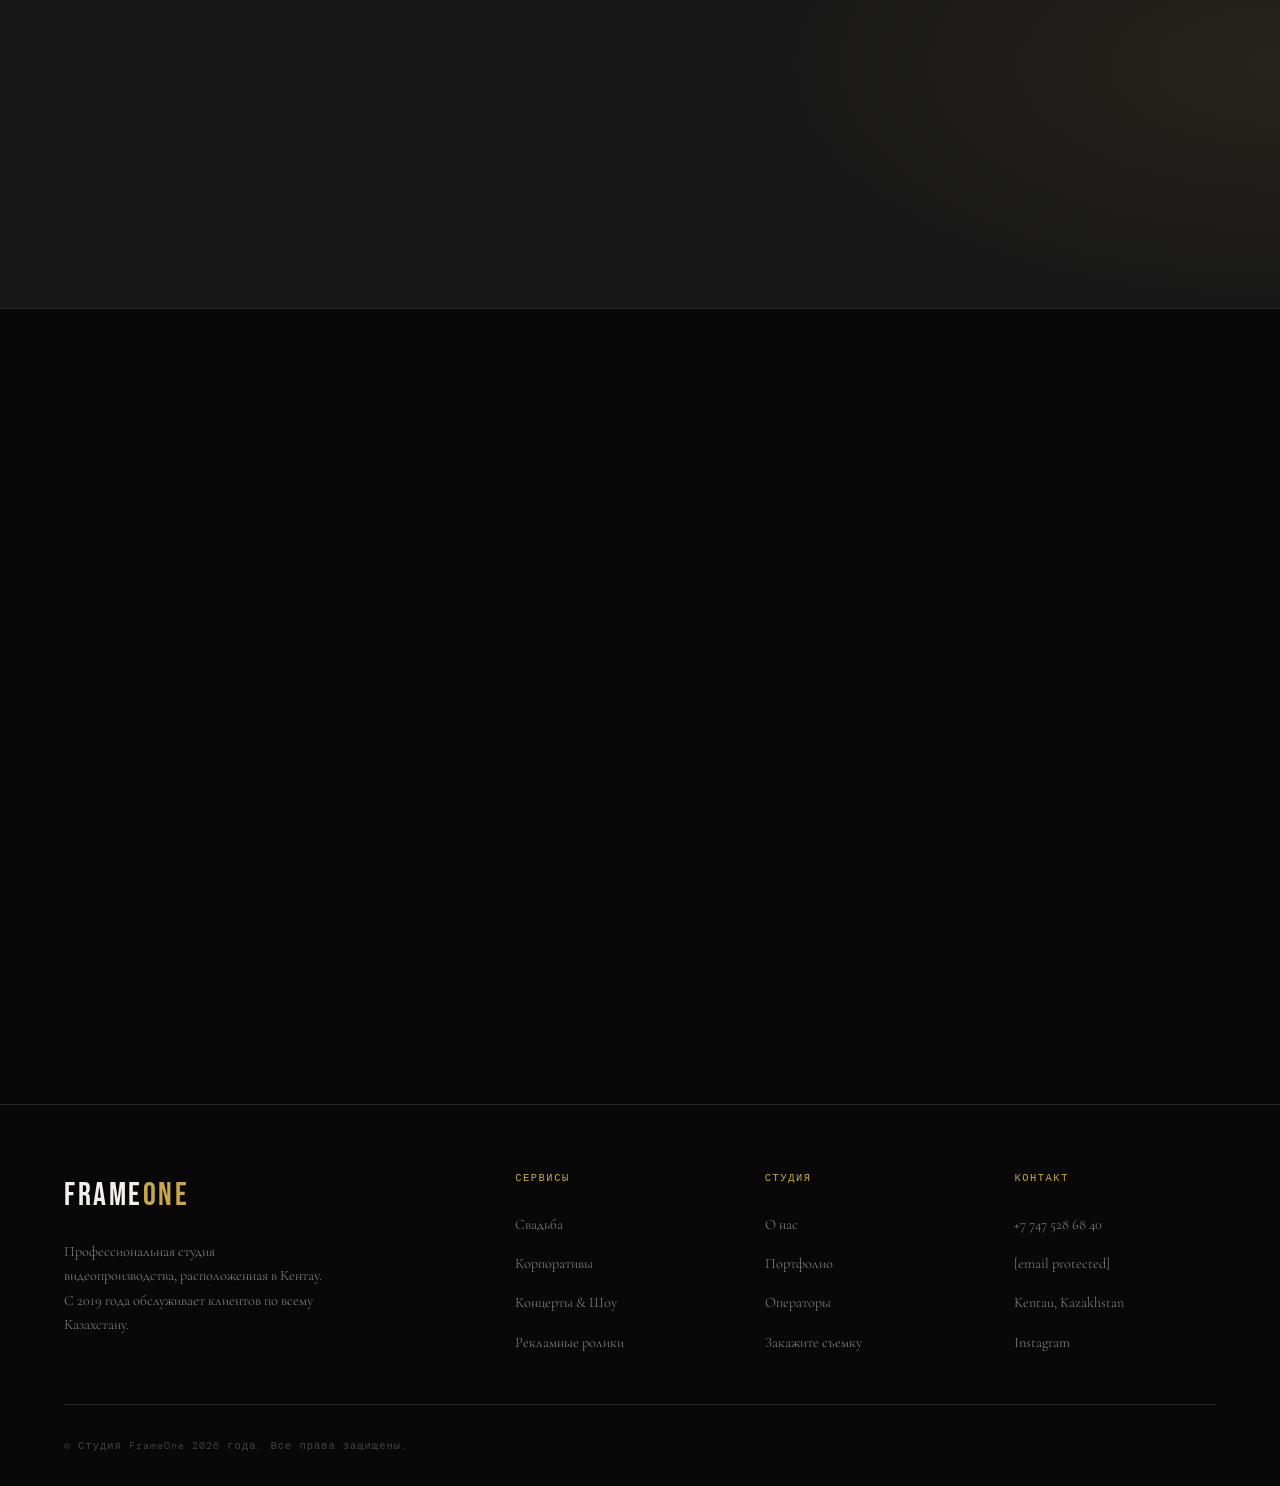
==== commit a2770ac0: "fix loader2" ====
--- a/index.html
+++ b/index.html
@@ -11,7 +11,7 @@
 <body>
 
 <!-- ── Loader ── -->
-<div id="page-loader">
+<div id="page-loader" style="display:none;">
   <div class="loader-logo">FRAME<span>ONE</span></div>
   <div class="loader-bar"></div>
 </div>
